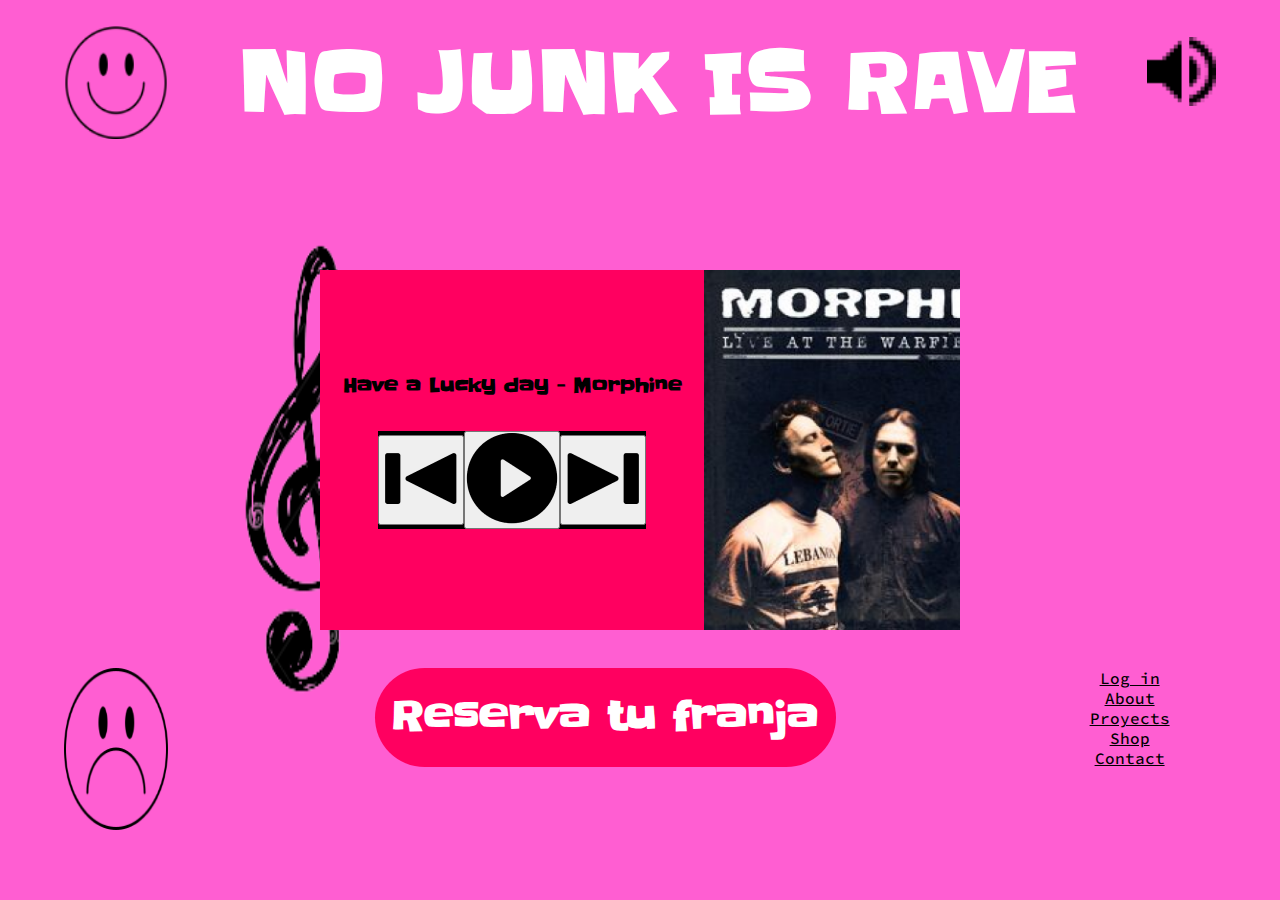
==== index.html @ 13de640f "first commit" ====
<!DOCTYPE html>
<html lang="en">

<head>
    <meta charset="UTF-8">
    <meta name="viewport" content="width=device-width, initial-scale=1.0">
    <title>No Junk is rave</title>

    <!-- Links -->
    <link rel="stylesheet" href="css/estilos.css">
</head>

<body>
    <div class="container color-index">
        <header class="encabezado-index">
            <img src="images/smiley.png" class="smily" alt="foto smaily">
            <h1 class="titulo-encabezado">NO JUNK IS RAVE</h1>
            <img src="images/volume.png" class="voicer" alt="foto altavoz">
        </header>
        <main class="contenido-index">
            <article class="reproductor">
                <div class="reproductor-des">
                    <h3>Have a Lucky day -
                        Morphine</h3>
                    <div class="container-play">
                        <button>
                            <img src="images/backwards.png" alt="boton atrás">
                        </button>
                        <button>
                            <img src="images/play.png" alt=" boton play">
                        </button>
                        <button>
                            <img src="images/forward.png" alt="boton adelante">
                        </button>
                    </div>
                </div>
                <figure>
                </figure>
                
            </article>
            <div class="container-mus">
                <img src="images/claveSol.png" alt="Clave de sol de fondo">
            </div>
        </main>
        <footer class="encabezado-index">
            <img class="smily" src="images/saddy.png" alt="Carita Pop punk triste">
            <button class="btn-reservar">
                <h3 class="reserva-des">Reserva tu franja</h3>
            </button>
            <nav class="sub-navegador">
                <ul class="sub-menu">
                    <li class="list-menu">
                        <a href="pages/registrarse.html">Log in</a>
                    </li>
                    <li class="list-menu">
                        <a href="#">About</a>
                    </li>
                    <li class="list-menu">
                        <a href="#">Proyects</a>
                    </li>
                    <li class="list-menu">
                        <a href="#">Shop</a>
                    </li>
                    <li class="list-menu">
                        <a href="#">Contact</a>
                    </li>
                </ul>
            </nav>
        </footer>
    </div>


<script src="script/fun.js"></script>
</body>

</html>
---- css/estilos.css ----
/* Contenido general */

@font-face {
    font-family: 'Slackey';
    src: url(/tipografías/Slackey-Regular.ttf);
}

@font-face {
    font-family: 'SourceCode';
    src: url(/tipografías/SourceCodePro-Medium.ttf);
}

* {
    padding: 0;
    margin: 0;
    box-sizing: border-box;
}

:root {
    --rosa: #FF5ED2;
    --rosa-oscuro: #FF0060;
    --blanco: #FFFFFF;
    --amarillo: #F6ED57;
    --azul: #1E33EF;
    --verde: #38D075 ;
    --tipo-titulo: 'Slackey';
}

/*Fin contenido general*/
/**/
/*index.html*/

.container {
    width: 100%;
    height: 100vh;
    margin: auto;
    font-family: var(--tipo-titulo);
}

.color-index {
    background-color: var(--rosa);
}


.encabezado-index {
    width: 90%;
    margin: auto;
    display: flex;
    justify-content: space-between;
    padding-top: 2%;
}

.smily {
    width: 9%;
}

.titulo-encabezado {
    color: var(--blanco);
    font-size: 5em;
}

.voicer {
    width: 6%;
    height: 6%;
    margin-top: 1%;
}

/* main index */

.contenido-index {
    width: 100%;
    height: 56vh;
    display: flex;
    flex-flow: row;
}

.reproductor {
    width: 50%;
    height: 40%;
    background-color: var(--rosa-oscuro);
    position: absolute;
    top: 50%;
    left: 50%;
    transform: translate(-50%, -50%);
    z-index: 300;
    display: flex;
    justify-content: space-between;
}

.reproductor-des {
    width: 60%;
    display: flex;
    flex-flow: column;
    justify-content: center;
    align-items: center;
    align-content: center;
    gap: 2em;
}

.container-play {
    background: #000;
    width:
        70%;
    display: flex;
    justify-content: space-around;
    align-items: center;
    align-content: center;
}

.reproductor>img {
    margin-top: 0%;
    height: 100%;

}

.container-mus {
    width: 25%;
    height: 60%;
    position: absolute;
    top:
        30%;
    left: 24%;
    transform: translate(-50%, -10%);
    /* background-color: red; */
}

.container-mus > img{
    width: 100%;
    height: 100%;
    background-size: cover;
}

.reproductor>figure {
    width: 40%;
    height: 100%;
    background-image: url(../images/Caratula1.png);
    background-size: cover;
}

/*Footer*/

.btn-reservar {
    width: 40%;
    height: 11vh;
    border: none;
    padding-top: 3%;
    background-color: var(--rosa-oscuro);
    border-radius: 5vw;
    transition: all 0.3s cubic-bezier(0.23, 1, 0.320, 1);
}

/**/
.btn-reservar::before {
    content: '';
    position: absolute;
    inset: 0;
    margin: auto;
    width: 50px;
    height: 50px;
    border-radius: inherit;
    scale: 0;
    z-index: -1;
    background-color: var(--azul);
    transition: all 0.6s cubic-bezier(0.23, 1, 0.320, 1);
}

.btn-reservar:hover::before {
    scale: 3;
}

.btn-reservar:hover {
    color: #212121;
    scale: 1.1;
    box-shadow: 0 0px 20px var(--azul);
}

.btn-reservar:active {
    scale: 1;
}

.reserva-des {
    color: var(--blanco);
    font-size: 3em;
    font-family: var(--tipo-titulo);
    margin-top: -8%;
}

.sub-menu {
    list-style: none;
    color: black;
    text-decoration: none;
    font-family: 'SourceCode';
}

.sub-navegador{   
    width: 15%;
    height: 18vh;
}

.list-menu{
    text-align: center;
}

.list-menu > a{
    color: black;
}

.usuario{
    width: 10%;
}

/*reserva.html*/

.color-reserva {
    background-color: var(--amarillo);
}

.hero-reserva{
    width: 100%;
    height: 56vh;
    display: flex;
    flex-flow: column;
}

 #mes {
    text-align: center;
    margin-inline-start: 5%;
    font-size: 2.5vw;
    color: white;
}

.art-reser {
    width: 60%;
    height: 85%;
    margin: 1% 21% 0 21%;
    background-color: var(--azul);
    border-radius: 25px;
}

.table-reser {
    width: 100%;
    height: 80%;
    margin-block-start: 2%;
    font-size: 1.5rem;
    text-align: center;
    color: white;
}

.table-head{
 color: black
}

.table-col:hover {
    background-color: #000000;
    border-radius: 5px;
} 

.botonera-reserva{
    width: 100%;
    height: 5vh;   
    display: flex;
    justify-content: space-between;
    margin-top: 0.5%;   
}

.btn-botonera{
    width: 12%;
    text-align: center;
    border-radius: 10px;
    border: none;
}


/*Footer reserva.html*/
.cuadro-repro{
    background-color: var(--rosa-oscuro);
    width: 30%;
    height: 18vh;
    display: flex;
    border-radius: 3px;
}

.repro-des{
    width: 100%;
    height: 18vh;
    display: flex;
    flex-direction: column;
    justify-content: center;
    gap: 8%;
    text-align: center;
    padding-top: 2%;
}

.repro-play{
    width: 100%;
    height: 10vh;
    display: flex;
    justify-content: space-evenly;
    align-items: center;
}

.repro-play > button > img{
    width: 50%;      
}

.caratula-reserva{
    width: 45%;
    background-image: url(../images/Caratula1.png);
    background-size: cover;
}


/* cancion.html */

.color-cancion{
    background-color: var(--verde);
}

.color-encabezado{
    color: black;
}

.art-cancion {
    width: 40%;
    height: 60%;
    margin: auto;
    background-color: #de2dac;
    border-radius: 25px;
}
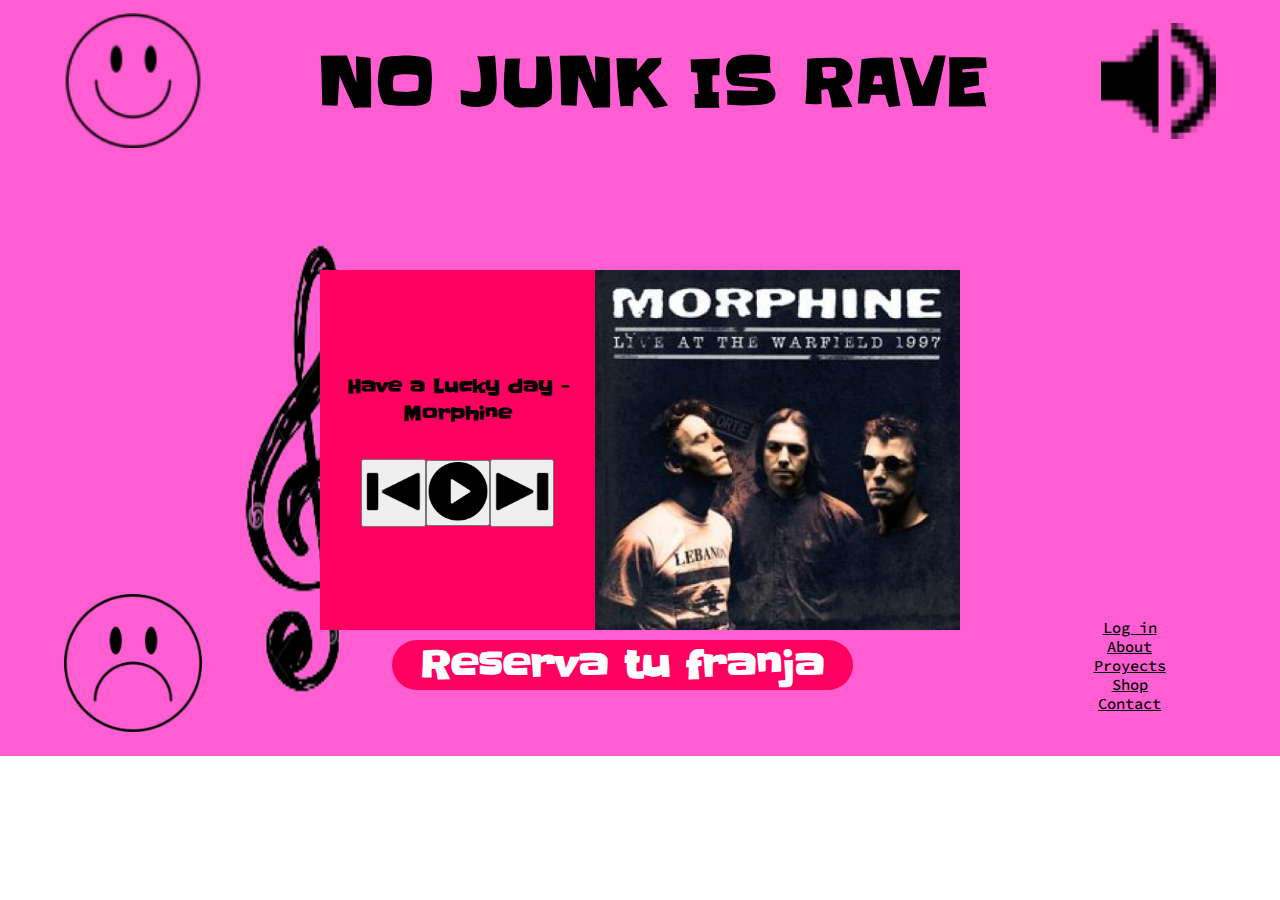
==== commit 0e7d9df0: "Parte uno del responsive" ====
--- a/index.html
+++ b/index.html
@@ -13,9 +13,13 @@
 <body>
     <div class="container color-index">
         <header class="encabezado-index">
-            <img src="images/smiley.png" class="smily" alt="foto smaily">
+            <figure class="cont-smily">
+                <img src="images/smiley.png" class="smily" alt="foto smaily">
+            </figure>
             <h1 class="titulo-encabezado">NO JUNK IS RAVE</h1>
-            <img src="images/volume.png" class="voicer" alt="foto altavoz">
+            <figure class="cont-voicer">
+                <img src="images/volume.png" class="voicer" alt="foto altavoz">
+            </figure>
         </header>
         <main class="contenido-index">
             <article class="reproductor">
@@ -23,54 +27,59 @@
                     <h3>Have a Lucky day -
                         Morphine</h3>
                     <div class="container-play">
-                        <button>
+                        <button class="btn-repro">
                             <img src="images/backwards.png" alt="boton atrás">
                         </button>
-                        <button>
+                        <button class="btn-repro">
                             <img src="images/play.png" alt=" boton play">
                         </button>
-                        <button>
+                        <button class="btn-repro">
                             <img src="images/forward.png" alt="boton adelante">
                         </button>
                     </div>
                 </div>
-                <figure>
+                <figure class="cont-caratula-index">
+                    <img class="caratula-index" src="images/Caratula1.png" alt="carátula de la canción que suena">
                 </figure>
-                
+
             </article>
-            <div class="container-mus">
+            <figure class="container-mus">
                 <img src="images/claveSol.png" alt="Clave de sol de fondo">
-            </div>
+            </figure>
         </main>
-        <footer class="encabezado-index">
-            <img class="smily" src="images/saddy.png" alt="Carita Pop punk triste">
-            <button class="btn-reservar">
-                <h3 class="reserva-des">Reserva tu franja</h3>
-            </button>
-            <nav class="sub-navegador">
-                <ul class="sub-menu">
-                    <li class="list-menu">
-                        <a href="pages/registrarse.html">Log in</a>
-                    </li>
-                    <li class="list-menu">
-                        <a href="#">About</a>
-                    </li>
-                    <li class="list-menu">
-                        <a href="#">Proyects</a>
-                    </li>
-                    <li class="list-menu">
-                        <a href="#">Shop</a>
-                    </li>
-                    <li class="list-menu">
-                        <a href="#">Contact</a>
-                    </li>
-                </ul>
-            </nav>
+        <footer class="piedepag-index">
+            <section class="cont-footer">
+                <figure class="cont-smily">
+                    <img class="smily" src="images/saddy.png" alt="Carita Pop punk triste">
+                </figure>
+                <button class="btn-reservar">
+                    <h3 class="reserva-des">Reserva tu franja</h3>
+                </button>
+                <nav class="sub-navegador">
+                    <ul class="sub-menu">
+                        <li class="list-menu">
+                            <a href="pages/registrarse.html">Log in</a>
+                        </li>
+                        <li class="list-menu">
+                            <a href="#">About</a>
+                        </li>
+                        <li class="list-menu">
+                            <a href="#">Proyects</a>
+                        </li>
+                        <li class="list-menu">
+                            <a href="#">Shop</a>
+                        </li>
+                        <li class="list-menu">
+                            <a href="#">Contact</a>
+                        </li>
+                    </ul>
+                </nav>
+            </section>
         </footer>
     </div>
 
 
-<script src="script/fun.js"></script>
+    <script src="script/fun.js"></script>
 </body>
 
 </html>--- a/css/estilos.css
+++ b/css/estilos.css
@@ -22,8 +22,9 @@
     --blanco: #FFFFFF;
     --amarillo: #F6ED57;
     --azul: #1E33EF;
-    --verde: #38D075 ;
+    --verde: #38D075;
     --tipo-titulo: 'Slackey';
+    --texto: 'SourceCode';
 }
 
 /*Fin contenido general*/
@@ -31,8 +32,7 @@
 /*index.html*/
 
 .container {
-    width: 100%;
-    height: 100vh;
+    max-width: min(100%, 1600px);
     margin: auto;
     font-family: var(--tipo-titulo);
 }
@@ -40,39 +40,47 @@
 .color-index {
     background-color: var(--rosa);
 }
-
 
 .encabezado-index {
     width: 90%;
     margin: auto;
     display: flex;
     justify-content: space-between;
-    padding-top: 2%;
+    align-items: center;
+    padding-top: 1%;
+}
+
+.cont-smily {
+    width: 12%;
 }
 
 .smily {
-    width: 9%;
+    width: 100%;
 }
 
 .titulo-encabezado {
-    color: var(--blanco);
-    font-size: 5em;
+    font-size: clamp(0.7em, 5vw, 5em);
+}
+
+.cont-voicer {
+    width: 10%;
 }
 
 .voicer {
-    width: 6%;
-    height: 6%;
+    width: 100%;
     margin-top: 1%;
 }
 
-/* main index */
+/* main index.html */
 
 .contenido-index {
     width: 100%;
-    height: 56vh;
+    min-height: 49vh;
     display: flex;
     flex-flow: row;
 }
+
+
 
 .reproductor {
     width: 50%;
@@ -82,9 +90,9 @@
     top: 50%;
     left: 50%;
     transform: translate(-50%, -50%);
-    z-index: 300;
     display: flex;
     justify-content: space-between;
+    z-index: 10;
 }
 
 .reproductor-des {
@@ -95,16 +103,25 @@
     align-items: center;
     align-content: center;
     gap: 2em;
-}
+    text-align: center;
+}
+
 
 .container-play {
-    background: #000;
     width:
         70%;
     display: flex;
     justify-content: space-around;
     align-items: center;
     align-content: center;
+}
+
+.btn-repro {
+    width: 100%;
+}
+
+.btn-repro>img {
+    width: 100%;
 }
 
 .reproductor>img {
@@ -117,37 +134,60 @@
     width: 25%;
     height: 60%;
     position: absolute;
-    top:
-        30%;
+    top: 30%;
     left: 24%;
     transform: translate(-50%, -10%);
-    /* background-color: red; */
-}
-
-.container-mus > img{
+
+
+}
+
+.container-mus>img {
     width: 100%;
     height: 100%;
     background-size: cover;
-}
-
-.reproductor>figure {
-    width: 40%;
+
+
+}
+
+.cont-caratula-index {
     height: 100%;
-    background-image: url(../images/Caratula1.png);
-    background-size: cover;
-}
+}
+
+.caratula-index {
+    height: 100%;
+}
+
 
 /*Footer*/
+
+.piedepag-index {
+    width: 100%;
+    height: auto;
+    display: flex;
+    justify-content: center;
+    background-color: var(--rosa);
+
+}
+
+.cont-footer {
+    width: 90%;
+    display: flex;
+    justify-content: space-between;
+    align-items: center;
+    padding-bottom: 1.5%;
+}
 
 .btn-reservar {
     width: 40%;
-    height: 11vh;
+    height: 50px;
     border: none;
     padding-top: 3%;
     background-color: var(--rosa-oscuro);
     border-radius: 5vw;
     transition: all 0.3s cubic-bezier(0.23, 1, 0.320, 1);
 }
+
+
 
 /**/
 .btn-reservar::before {
@@ -180,9 +220,16 @@
 
 .reserva-des {
     color: var(--blanco);
-    font-size: 3em;
+    font-size: clamp(0.7em, 3vw, 3em);
     font-family: var(--tipo-titulo);
     margin-top: -8%;
+}
+
+.sub-navegador {
+    width: 15%;
+    display: flex;
+    flex-flow: column;
+    justify-content: center;
 }
 
 .sub-menu {
@@ -192,20 +239,18 @@
     font-family: 'SourceCode';
 }
 
-.sub-navegador{   
-    width: 15%;
-    height: 18vh;
-}
-
-.list-menu{
+
+
+.list-menu {
+    font-size: clamp(0.7em, 1.2vw, 1.4em);
     text-align: center;
 }
 
-.list-menu > a{
+.list-menu>a {
     color: black;
 }
 
-.usuario{
+.usuario {
     width: 10%;
 }
 
@@ -215,19 +260,14 @@
     background-color: var(--amarillo);
 }
 
-.hero-reserva{
+.hero-reserva {
     width: 100%;
     height: 56vh;
     display: flex;
     flex-flow: column;
-}
-
- #mes {
-    text-align: center;
-    margin-inline-start: 5%;
-    font-size: 2.5vw;
-    color: white;
-}
+    background-color: #FF5ED2;
+}
+
 
 .art-reser {
     width: 60%;
@@ -237,42 +277,55 @@
     border-radius: 25px;
 }
 
+#mes {
+    text-align: center;
+    font-size: 2.5em;
+    color: white;
+    background: #000;
+}
+
 .table-reser {
     width: 100%;
-    height: 80%;
-    margin-block-start: 2%;
-    font-size: 1.5rem;
+    height: 90%;
     text-align: center;
     color: white;
 }
 
-.table-head{
- color: black
+.table-head {
+    font-size: 1.7em;
+}
+
+.table-col {
+    font-size: 1.3em;
 }
 
 .table-col:hover {
     background-color: #000000;
     border-radius: 5px;
-} 
-
-.botonera-reserva{
-    width: 100%;
-    height: 5vh;   
+}
+
+.botonera-reserva {
+    width: 100%;
+    height: 5vh;
     display: flex;
     justify-content: space-between;
-    margin-top: 0.5%;   
-}
-
-.btn-botonera{
-    width: 12%;
+    margin-block-start: 9%;
+}
+
+.btn-botonera {
+    width: 25%;
     text-align: center;
     border-radius: 10px;
     border: none;
 }
 
+.btn-reserva {
+    background-color: #38D075;
+}
+
 
 /*Footer reserva.html*/
-.cuadro-repro{
+.cuadro-repro {
     background-color: var(--rosa-oscuro);
     width: 30%;
     height: 18vh;
@@ -280,7 +333,7 @@
     border-radius: 3px;
 }
 
-.repro-des{
+.repro-des {
     width: 100%;
     height: 18vh;
     display: flex;
@@ -291,7 +344,7 @@
     padding-top: 2%;
 }
 
-.repro-play{
+.repro-play {
     width: 100%;
     height: 10vh;
     display: flex;
@@ -299,11 +352,11 @@
     align-items: center;
 }
 
-.repro-play > button > img{
-    width: 50%;      
-}
-
-.caratula-reserva{
+.repro-play>button>img {
+    width: 50%;
+}
+
+.caratula-reserva {
     width: 45%;
     background-image: url(../images/Caratula1.png);
     background-size: cover;
@@ -312,18 +365,331 @@
 
 /* cancion.html */
 
-.color-cancion{
+.color-cancion {
     background-color: var(--verde);
-}
-
-.color-encabezado{
+    transition: background .4s ease-in;
+}
+
+.color-encabezado {
     color: black;
 }
+
+.hero-cancion {
+    display: flex;
+    flex-flow: row;
+    width: 100%;
+
+}
+
+.cards {
+    position: relative;
+    width: 100%;
+    height: 100%;
+    position: relative;
+    display: flex;
+    align-items: center;
+    justify-content: center;
+}
+
+.cancion-title {
+    width: 85%;
+    color: white;
+    text-align: center;
+    margin-top: 3%;
+    font-size: 1.3em;
+
+}
+
+.cancion-con {
+    width: 100%;
+    height: 70%;
+    display: flex;
+    justify-content: space-evenly;
+    margin-top: 1%;
+
+}
+
+.card-des {
+    width: 50%;
+    display: flex;
+    flex-flow: column;
+    align-items: center;
+    gap: 10%;
+}
+
+.cancion-des {
+    width: 100%;
+    font-size: 1em;
+    font-family: var(--texto);
+
+
+}
+
+.btn-play {
+    width: 15%;
+}
+
+.prueba {
+    width: 15px;
+    height: 150px;
+    background-color: red;
+}
+
+.cancion-img {
+    width: 30%;
+}
+
+.caratula {
+    width: 100%;
+}
+
+/* Borrar */
+
+.container-cancion {
+    width: 100%;
+}
+
 
 .art-cancion {
     width: 40%;
-    height: 60%;
+    height: 65%;
     margin: auto;
     background-color: #de2dac;
     border-radius: 25px;
-}+    position: absolute;
+    transition: transform .4s ease;
+}
+
+.itarjeta {
+    display: none;
+}
+
+#item-1:checked~.cards #song-10,
+#item-2:checked~.cards #song-1,
+#item-3:checked~.cards #song-2,
+#item-4:checked~.cards #song-3,
+#item-5:checked~.cards #song-4,
+#item-6:checked~.cards #song-5,
+#item-7:checked~.cards #song-6,
+#item-8:checked~.cards #song-7,
+#item-9:checked~.cards #song-8,
+#item-10:checked~.cards #song-9 {
+    transform: translatex(-40%) scale(.8);
+    opacity: .4;
+    z-index: 0;
+}
+
+#item-1:checked~.cards #song-2,
+#item-2:checked~.cards #song-3,
+#item-3:checked~.cards #song-4,
+#item-4:checked~.cards #song-5,
+#item-5:checked~.cards #song-6,
+#item-6:checked~.cards #song-7,
+#item-7:checked~.cards #song-8,
+#item-8:checked~.cards #song-9,
+#item-9:checked~.cards #song-10,
+#item-10:checked~.cards #song-1 {
+    transform: translatex(40%) scale(.8);
+    opacity: .4;
+    z-index: 0;
+}
+
+#item-1:checked~.cards #song-1,
+#item-2:checked~.cards #song-2,
+#item-3:checked~.cards #song-3,
+#item-4:checked~.cards #song-4,
+#item-5:checked~.cards #song-5,
+#item-6:checked~.cards #song-6,
+#item-7:checked~.cards #song-7,
+#item-8:checked~.cards #song-8,
+#item-9:checked~.cards #song-9,
+#item-10:checked~.cards #song-10 {
+    transform: translatex(0) scale(1);
+    opacity: 1;
+    z-index: 1;
+}
+
+
+/*
+ * MEDIA QUERY
+ */
+
+@media (max-width:1024px) {
+
+    .encabezado-index {
+        padding-top: 5%;
+    }
+
+    .contenido-index {
+        height: 63.4vh;
+    }
+
+    .btn-reservar:hover::before {
+        scale: 2;
+    }
+
+    /* reserva.html */
+    .hero-reserva {
+        height: 100vh;
+    }
+
+    #mes {
+        font-size: 2.5;
+    }
+
+    .table-head {
+        font-size: 1.7em;
+    }
+}
+
+@media (max-width: 768px) {
+
+    .hero-reserva {
+        height: 80vh;
+    }
+
+    .reproductor {
+        width: 85%;
+        height: 25%;
+    }
+
+    .container-mus {
+        display: none;
+    }
+
+    .btn-reservar:hover::before {
+        scale: 1.5;
+    }
+
+    /* reserva.html */
+    #mes {
+        font-size:
+            2em;
+    }
+
+    .table-head {
+        font-size: 2.5em;
+    }
+}
+
+@media (max-width:480px) {
+
+
+    .container-mus {
+        display: none;
+    }
+
+    /* reserva.html */
+    .mes-reserva {
+        width: 100%;
+        background-color: red;
+        height: 70vh;
+    }
+
+    #mes {
+        font-size:
+            2em;
+        margin-block-start: 15%;
+    }
+
+    .table-head {
+        font-size: 1em;
+    }
+
+    .botonera-reserva {
+        margin-block-start: 5%;
+        
+    }
+
+    .botonera-reserva {
+        height: 18vh;
+    }
+
+    .btn-botonera {
+        width: 50%;
+        height: 8vh;
+    }
+
+}
+
+@media (max-width:320px) {
+
+    /* footer */
+    .btn-reservar {
+        height: 8vh;
+    }
+
+    .btn-reservar:hover::before {
+        scale: 1;
+    }
+
+    /* reserva.html */
+    .art-reser {
+        width: 60%;
+        height: 70%;
+        margin-block-start: 25%;
+        margin: 1% 21% 0 21%;
+    }
+
+    #mes {
+        margin-block-start: 15%;
+    }
+
+    .table-reser {
+        width: 100%;
+        display: flex;
+        justify-content: center;
+        margin-block-start: 5%;
+
+    }
+
+    .table-fil {
+        width: 100%;
+        display: flex;
+        margin-block-start: 5%;
+    }
+
+    .table-head {
+        font-size: 0.9em;
+    }
+
+    .table-col {
+        width: 100%;
+        font-size: 0.6em;
+    }
+
+    .botonera-reserva {
+        height: 18vh;
+        display: flex;
+        flex-flow: column;
+        align-items: center;
+    }
+
+    .btn-botonera {
+        width: 50%;
+        height: 8vh;
+    }
+
+
+}
+
+
+
+
+/* @media screen and (max-width: 600px) {
+
+    
+}
+
+}  */
+
+/* @media (max-width: 900px){
+   
+}  */
+
+/* 1024px */
+
+/* @media (max-width: 768px) {
+
+
+} */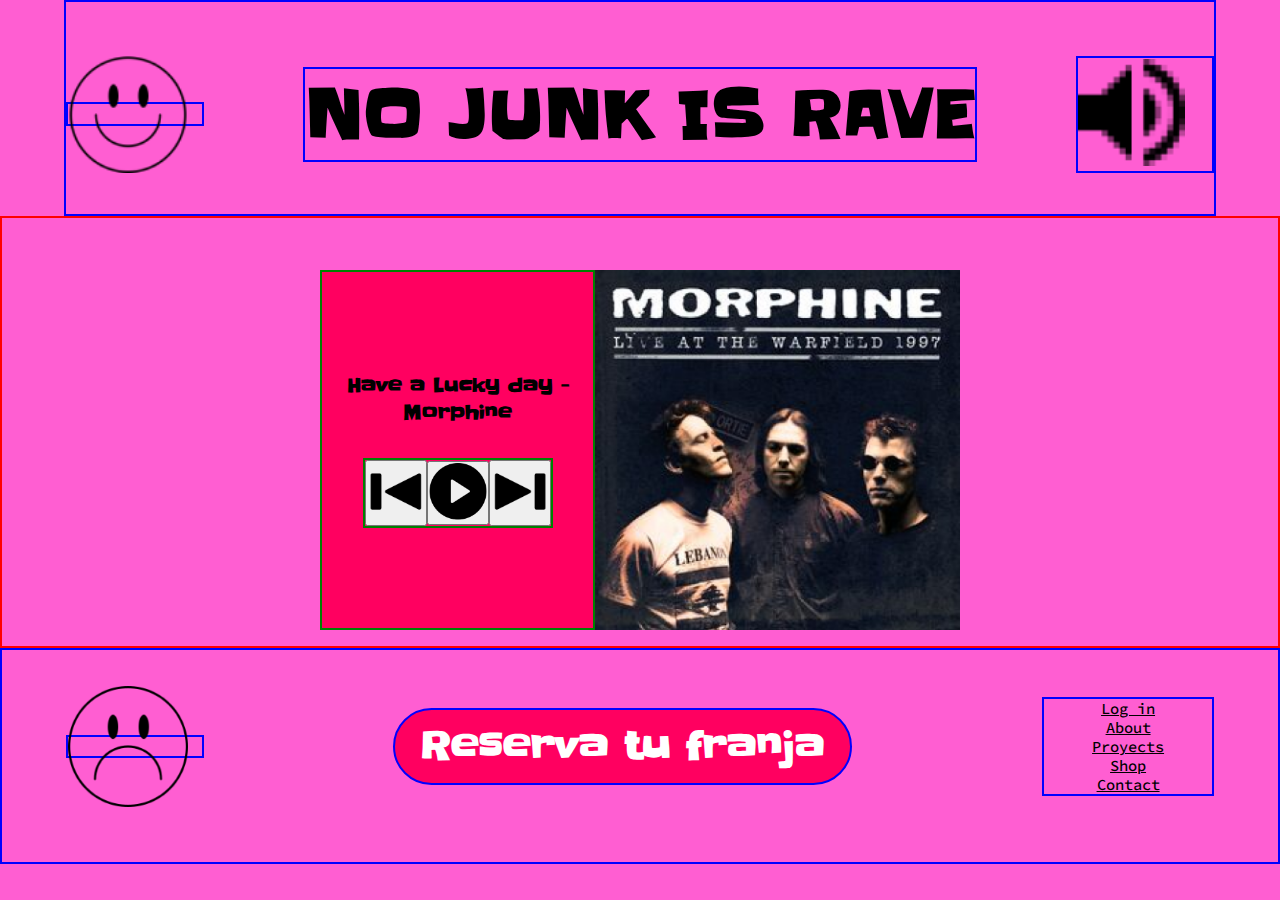
==== commit d6b69319: "responsive index arreglado" ====
--- a/index.html
+++ b/index.html
@@ -24,7 +24,7 @@
         <main class="contenido-index">
             <article class="reproductor">
                 <div class="reproductor-des">
-                    <h3>Have a Lucky day -
+                    <h3 class="reproductor-title">Have a Lucky day -
                         Morphine</h3>
                     <div class="container-play">
                         <button class="btn-repro">
@@ -41,11 +41,10 @@
                 <figure class="cont-caratula-index">
                     <img class="caratula-index" src="images/Caratula1.png" alt="carátula de la canción que suena">
                 </figure>
-
             </article>
-            <figure class="container-mus">
+           <!-- <figure class="container-mus">
                 <img src="images/claveSol.png" alt="Clave de sol de fondo">
-            </figure>
+            </figure> -->
         </main>
         <footer class="piedepag-index">
             <section class="cont-footer">
--- a/css/estilos.css
+++ b/css/estilos.css
@@ -10,7 +10,7 @@
     src: url(/tipografías/SourceCodePro-Medium.ttf);
 }
 
-* {
+*{
     padding: 0;
     margin: 0;
     box-sizing: border-box;
@@ -32,7 +32,8 @@
 /*index.html*/
 
 .container {
-    max-width: min(100%, 1600px);
+    width: 100%;
+    height: 100vh;
     margin: auto;
     font-family: var(--tipo-titulo);
 }
@@ -43,31 +44,39 @@
 
 .encabezado-index {
     width: 90%;
+    height: 24%;
     margin: auto;
     display: flex;
     justify-content: space-between;
     align-items: center;
     padding-top: 1%;
+    border: 2px solid blue;
 }
 
 .cont-smily {
     width: 12%;
+    height: 12%;
+    border: 2px solid blue;
+    display: flex;
+    align-items: center;
 }
 
 .smily {
-    width: 100%;
+    width: 90%;
 }
 
 .titulo-encabezado {
+    border: 2px solid blue;
     font-size: clamp(0.7em, 5vw, 5em);
 }
 
 .cont-voicer {
-    width: 10%;
+    border: 2px solid blue;
+    width: 12%;
 }
 
 .voicer {
-    width: 100%;
+    width: 80%;
     margin-top: 1%;
 }
 
@@ -75,12 +84,11 @@
 
 .contenido-index {
     width: 100%;
-    min-height: 49vh;
+    height: 48%;
     display: flex;
     flex-flow: row;
-}
-
-
+    border: 2px solid red;
+}
 
 .reproductor {
     width: 50%;
@@ -104,6 +112,7 @@
     align-content: center;
     gap: 2em;
     text-align: center;
+    border: 2px solid green;
 }
 
 
@@ -114,6 +123,7 @@
     justify-content: space-around;
     align-items: center;
     align-content: center;
+    border: 2px solid green;
 }
 
 .btn-repro {
@@ -127,7 +137,6 @@
 .reproductor>img {
     margin-top: 0%;
     height: 100%;
-
 }
 
 .container-mus {
@@ -137,16 +146,12 @@
     top: 30%;
     left: 24%;
     transform: translate(-50%, -10%);
-
-
 }
 
 .container-mus>img {
     width: 100%;
     height: 100%;
     background-size: cover;
-
-
 }
 
 .cont-caratula-index {
@@ -157,17 +162,19 @@
     height: 100%;
 }
 
-
 /*Footer*/
 
 .piedepag-index {
     width: 100%;
-    height: auto;
+    height: 24%;
+   
     display: flex;
     justify-content: center;
     background-color: var(--rosa);
-
-}
+    border: 2px solid blue;
+
+}
+
 
 .cont-footer {
     width: 90%;
@@ -179,17 +186,14 @@
 
 .btn-reservar {
     width: 40%;
-    height: 50px;
+    height: 40%;
     border: none;
-    padding-top: 3%;
     background-color: var(--rosa-oscuro);
     border-radius: 5vw;
     transition: all 0.3s cubic-bezier(0.23, 1, 0.320, 1);
-}
-
-
-
-/**/
+    border: 2px solid blue;
+}
+
 .btn-reservar::before {
     content: '';
     position: absolute;
@@ -222,7 +226,6 @@
     color: var(--blanco);
     font-size: clamp(0.7em, 3vw, 3em);
     font-family: var(--tipo-titulo);
-    margin-top: -8%;
 }
 
 .sub-navegador {
@@ -230,6 +233,7 @@
     display: flex;
     flex-flow: column;
     justify-content: center;
+    border: 2px solid blue;
 }
 
 .sub-menu {
@@ -239,8 +243,6 @@
     font-family: 'SourceCode';
 }
 
-
-
 .list-menu {
     font-size: clamp(0.7em, 1.2vw, 1.4em);
     text-align: center;
@@ -250,446 +252,29 @@
     color: black;
 }
 
-.usuario {
-    width: 10%;
-}
-
-/*reserva.html*/
-
-.color-reserva {
-    background-color: var(--amarillo);
-}
-
-.hero-reserva {
-    width: 100%;
-    height: 56vh;
-    display: flex;
-    flex-flow: column;
-    background-color: #FF5ED2;
-}
-
-
-.art-reser {
-    width: 60%;
-    height: 85%;
-    margin: 1% 21% 0 21%;
-    background-color: var(--azul);
-    border-radius: 25px;
-}
-
-#mes {
-    text-align: center;
-    font-size: 2.5em;
-    color: white;
-    background: #000;
-}
-
-.table-reser {
-    width: 100%;
-    height: 90%;
-    text-align: center;
-    color: white;
-}
-
-.table-head {
-    font-size: 1.7em;
-}
-
-.table-col {
-    font-size: 1.3em;
-}
-
-.table-col:hover {
-    background-color: #000000;
-    border-radius: 5px;
-}
-
-.botonera-reserva {
-    width: 100%;
-    height: 5vh;
-    display: flex;
-    justify-content: space-between;
-    margin-block-start: 9%;
-}
-
-.btn-botonera {
-    width: 25%;
-    text-align: center;
-    border-radius: 10px;
-    border: none;
-}
-
-.btn-reserva {
-    background-color: #38D075;
-}
-
-
-/*Footer reserva.html*/
-.cuadro-repro {
-    background-color: var(--rosa-oscuro);
-    width: 30%;
-    height: 18vh;
-    display: flex;
-    border-radius: 3px;
-}
-
-.repro-des {
-    width: 100%;
-    height: 18vh;
-    display: flex;
-    flex-direction: column;
-    justify-content: center;
-    gap: 8%;
-    text-align: center;
-    padding-top: 2%;
-}
-
-.repro-play {
-    width: 100%;
-    height: 10vh;
-    display: flex;
-    justify-content: space-evenly;
-    align-items: center;
-}
-
-.repro-play>button>img {
-    width: 50%;
-}
-
-.caratula-reserva {
-    width: 45%;
-    background-image: url(../images/Caratula1.png);
-    background-size: cover;
-}
-
-
-/* cancion.html */
-
-.color-cancion {
-    background-color: var(--verde);
-    transition: background .4s ease-in;
-}
-
-.color-encabezado {
-    color: black;
-}
-
-.hero-cancion {
-    display: flex;
-    flex-flow: row;
-    width: 100%;
-
-}
-
-.cards {
-    position: relative;
-    width: 100%;
-    height: 100%;
-    position: relative;
-    display: flex;
-    align-items: center;
-    justify-content: center;
-}
-
-.cancion-title {
-    width: 85%;
-    color: white;
-    text-align: center;
-    margin-top: 3%;
-    font-size: 1.3em;
-
-}
-
-.cancion-con {
-    width: 100%;
-    height: 70%;
-    display: flex;
-    justify-content: space-evenly;
-    margin-top: 1%;
-
-}
-
-.card-des {
-    width: 50%;
-    display: flex;
-    flex-flow: column;
-    align-items: center;
-    gap: 10%;
-}
-
-.cancion-des {
-    width: 100%;
-    font-size: 1em;
-    font-family: var(--texto);
-
-
-}
-
-.btn-play {
-    width: 15%;
-}
-
-.prueba {
-    width: 15px;
-    height: 150px;
-    background-color: red;
-}
-
-.cancion-img {
-    width: 30%;
-}
-
-.caratula {
-    width: 100%;
-}
-
-/* Borrar */
-
-.container-cancion {
-    width: 100%;
-}
-
-
-.art-cancion {
-    width: 40%;
-    height: 65%;
-    margin: auto;
-    background-color: #de2dac;
-    border-radius: 25px;
-    position: absolute;
-    transition: transform .4s ease;
-}
-
-.itarjeta {
-    display: none;
-}
-
-#item-1:checked~.cards #song-10,
-#item-2:checked~.cards #song-1,
-#item-3:checked~.cards #song-2,
-#item-4:checked~.cards #song-3,
-#item-5:checked~.cards #song-4,
-#item-6:checked~.cards #song-5,
-#item-7:checked~.cards #song-6,
-#item-8:checked~.cards #song-7,
-#item-9:checked~.cards #song-8,
-#item-10:checked~.cards #song-9 {
-    transform: translatex(-40%) scale(.8);
-    opacity: .4;
-    z-index: 0;
-}
-
-#item-1:checked~.cards #song-2,
-#item-2:checked~.cards #song-3,
-#item-3:checked~.cards #song-4,
-#item-4:checked~.cards #song-5,
-#item-5:checked~.cards #song-6,
-#item-6:checked~.cards #song-7,
-#item-7:checked~.cards #song-8,
-#item-8:checked~.cards #song-9,
-#item-9:checked~.cards #song-10,
-#item-10:checked~.cards #song-1 {
-    transform: translatex(40%) scale(.8);
-    opacity: .4;
-    z-index: 0;
-}
-
-#item-1:checked~.cards #song-1,
-#item-2:checked~.cards #song-2,
-#item-3:checked~.cards #song-3,
-#item-4:checked~.cards #song-4,
-#item-5:checked~.cards #song-5,
-#item-6:checked~.cards #song-6,
-#item-7:checked~.cards #song-7,
-#item-8:checked~.cards #song-8,
-#item-9:checked~.cards #song-9,
-#item-10:checked~.cards #song-10 {
-    transform: translatex(0) scale(1);
-    opacity: 1;
-    z-index: 1;
-}
+
+
+/*FIN index.html*/
+
 
 
 /*
  * MEDIA QUERY
  */
 
-@media (max-width:1024px) {
-
-    .encabezado-index {
-        padding-top: 5%;
+ @media (max-width:320px) {
+
+    .reproductor {
+        width: 75%;
+        height: 25%;
+        border: 2px solid yellow;
     }
 
-    .contenido-index {
-        height: 63.4vh;
+    .reproductor-des {
+        gap: 0.5em;
     }
 
-    .btn-reservar:hover::before {
-        scale: 2;
-    }
-
-    /* reserva.html */
-    .hero-reserva {
-        height: 100vh;
-    }
-
-    #mes {
-        font-size: 2.5;
-    }
-
-    .table-head {
-        font-size: 1.7em;
-    }
-}
-
-@media (max-width: 768px) {
-
-    .hero-reserva {
-        height: 80vh;
-    }
-
-    .reproductor {
-        width: 85%;
-        height: 25%;
-    }
-
-    .container-mus {
-        display: none;
-    }
-
-    .btn-reservar:hover::before {
-        scale: 1.5;
-    }
-
-    /* reserva.html */
-    #mes {
-        font-size:
-            2em;
-    }
-
-    .table-head {
-        font-size: 2.5em;
-    }
-}
-
-@media (max-width:480px) {
-
-
-    .container-mus {
-        display: none;
-    }
-
-    /* reserva.html */
-    .mes-reserva {
-        width: 100%;
-        background-color: red;
-        height: 70vh;
-    }
-
-    #mes {
-        font-size:
-            2em;
-        margin-block-start: 15%;
-    }
-
-    .table-head {
+    .reproductor-title{
         font-size: 1em;
     }
-
-    .botonera-reserva {
-        margin-block-start: 5%;
-        
-    }
-
-    .botonera-reserva {
-        height: 18vh;
-    }
-
-    .btn-botonera {
-        width: 50%;
-        height: 8vh;
-    }
-
-}
-
-@media (max-width:320px) {
-
-    /* footer */
-    .btn-reservar {
-        height: 8vh;
-    }
-
-    .btn-reservar:hover::before {
-        scale: 1;
-    }
-
-    /* reserva.html */
-    .art-reser {
-        width: 60%;
-        height: 70%;
-        margin-block-start: 25%;
-        margin: 1% 21% 0 21%;
-    }
-
-    #mes {
-        margin-block-start: 15%;
-    }
-
-    .table-reser {
-        width: 100%;
-        display: flex;
-        justify-content: center;
-        margin-block-start: 5%;
-
-    }
-
-    .table-fil {
-        width: 100%;
-        display: flex;
-        margin-block-start: 5%;
-    }
-
-    .table-head {
-        font-size: 0.9em;
-    }
-
-    .table-col {
-        width: 100%;
-        font-size: 0.6em;
-    }
-
-    .botonera-reserva {
-        height: 18vh;
-        display: flex;
-        flex-flow: column;
-        align-items: center;
-    }
-
-    .btn-botonera {
-        width: 50%;
-        height: 8vh;
-    }
-
-
-}
-
-
-
-
-/* @media screen and (max-width: 600px) {
-
-    
-}
-
-}  */
-
-/* @media (max-width: 900px){
-   
-}  */
-
-/* 1024px */
-
-/* @media (max-width: 768px) {
-
-
-} */+}
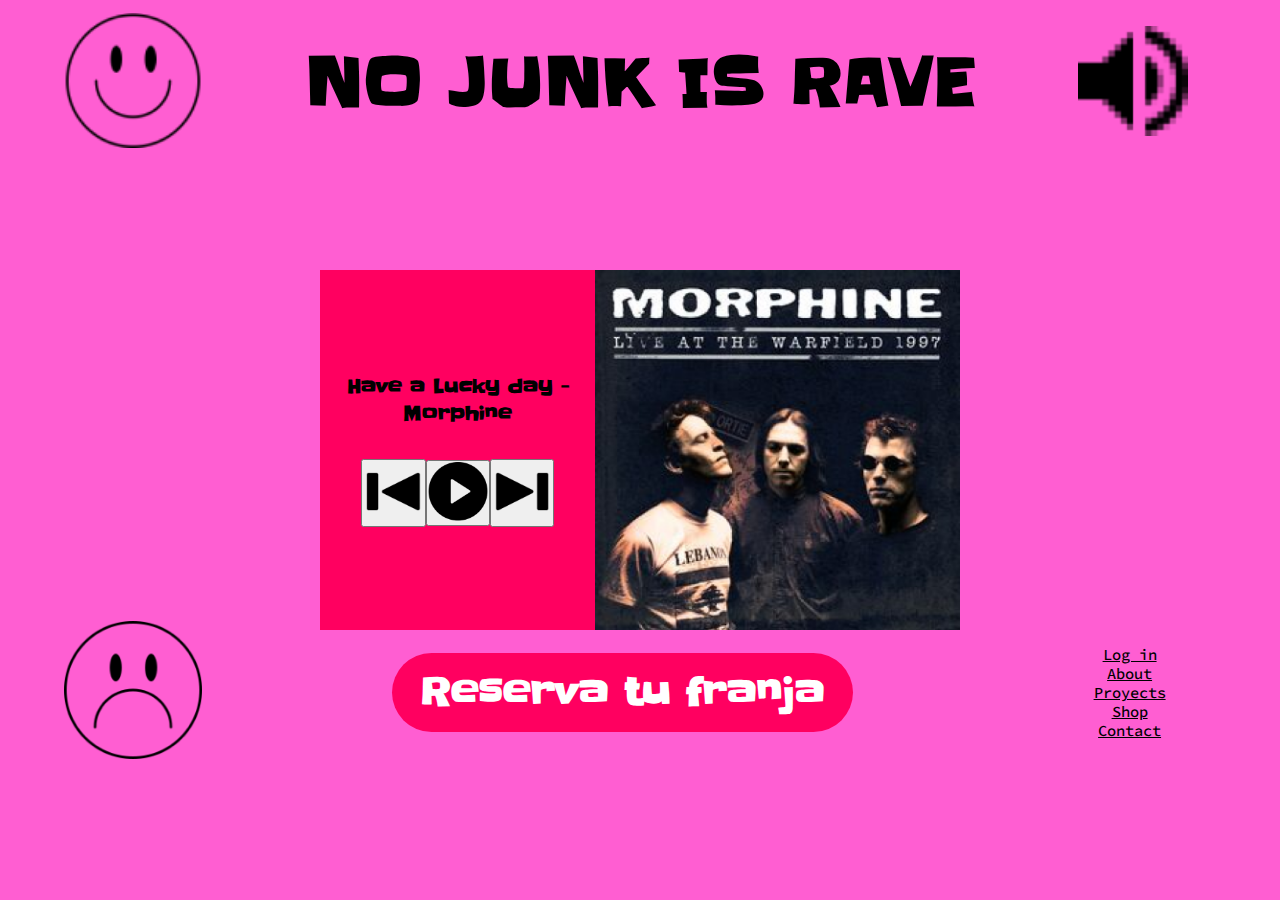
==== commit 4583ec15: "Correción de los metas para el SEO" ====
--- a/index.html
+++ b/index.html
@@ -1,9 +1,15 @@
 <!DOCTYPE html>
-<html lang="en">
+<html lang="es">
 
 <head>
     <meta charset="UTF-8">
+    <meta http-equiv="X-UA-Compatible" content="IE=edge">
     <meta name="viewport" content="width=device-width, initial-scale=1.0">
+    <meta name="author" content="Gorka Jabonero, alias: Juicy Soap" />
+    <meta name="copyright" content="Gorka Jabonero, alias: Juicy Soap" />
+    <meta name="description" content="Radio Indie para bandas emergentes, recuperamos esa filosofía de bandas universitarias americanas que había por todo el mundo antes de la llegada de internet"/>
+
+
     <title>No Junk is rave</title>
 
     <!-- Links -->
--- a/css/estilos.css
+++ b/css/estilos.css
@@ -10,7 +10,7 @@
     src: url(/tipografías/SourceCodePro-Medium.ttf);
 }
 
-*{
+* {
     padding: 0;
     margin: 0;
     box-sizing: border-box;
@@ -44,35 +44,28 @@
 
 .encabezado-index {
     width: 90%;
-    height: 24%;
     margin: auto;
     display: flex;
     justify-content: space-between;
     align-items: center;
     padding-top: 1%;
-    border: 2px solid blue;
 }
 
 .cont-smily {
     width: 12%;
-    height: 12%;
-    border: 2px solid blue;
-    display: flex;
-    align-items: center;
 }
 
 .smily {
-    width: 90%;
+    width: 100%;
 }
 
 .titulo-encabezado {
-    border: 2px solid blue;
     font-size: clamp(0.7em, 5vw, 5em);
 }
 
 .cont-voicer {
-    border: 2px solid blue;
     width: 12%;
+    
 }
 
 .voicer {
@@ -84,10 +77,9 @@
 
 .contenido-index {
     width: 100%;
-    height: 48%;
+    min-height: 49vh;
     display: flex;
     flex-flow: row;
-    border: 2px solid red;
 }
 
 .reproductor {
@@ -112,7 +104,6 @@
     align-content: center;
     gap: 2em;
     text-align: center;
-    border: 2px solid green;
 }
 
 
@@ -123,7 +114,6 @@
     justify-content: space-around;
     align-items: center;
     align-content: center;
-    border: 2px solid green;
 }
 
 .btn-repro {
@@ -137,6 +127,7 @@
 .reproductor>img {
     margin-top: 0%;
     height: 100%;
+
 }
 
 .container-mus {
@@ -146,12 +137,16 @@
     top: 30%;
     left: 24%;
     transform: translate(-50%, -10%);
+
+
 }
 
 .container-mus>img {
     width: 100%;
     height: 100%;
     background-size: cover;
+
+
 }
 
 .cont-caratula-index {
@@ -162,19 +157,15 @@
     height: 100%;
 }
 
-/*Footer*/
+
+/*Footer index.html*/
 
 .piedepag-index {
     width: 100%;
     height: 24%;
-   
     display: flex;
     justify-content: center;
-    background-color: var(--rosa);
-    border: 2px solid blue;
-
-}
-
+}
 
 .cont-footer {
     width: 90%;
@@ -191,8 +182,8 @@
     background-color: var(--rosa-oscuro);
     border-radius: 5vw;
     transition: all 0.3s cubic-bezier(0.23, 1, 0.320, 1);
-    border: 2px solid blue;
-}
+}
+
 
 .btn-reservar::before {
     content: '';
@@ -226,6 +217,7 @@
     color: var(--blanco);
     font-size: clamp(0.7em, 3vw, 3em);
     font-family: var(--tipo-titulo);
+    
 }
 
 .sub-navegador {
@@ -233,7 +225,6 @@
     display: flex;
     flex-flow: column;
     justify-content: center;
-    border: 2px solid blue;
 }
 
 .sub-menu {
@@ -243,6 +234,8 @@
     font-family: 'SourceCode';
 }
 
+
+
 .list-menu {
     font-size: clamp(0.7em, 1.2vw, 1.4em);
     text-align: center;
@@ -252,29 +245,314 @@
     color: black;
 }
 
-
+.usuario {
+    width: 10%;
+}
 
 /*FIN index.html*/
-
-
-
+/**/
+/*reserva.html*/
+
+.color-reserva {
+    background-color: var(--amarillo);
+}
+
+.hero-reserva {
+    width: 100%;
+    height: 48%;
+    display: flex;
+    flex-flow: column;
+    align-items: center;
+    justify-content: center;
+}
+
+
+.art-reser {
+    width: 60%;
+    height: 85%;
+    margin: 1% 21% 0 21%;
+    background-color: var(--azul);
+    border-radius: 25px;
+}
+
+#mes {
+    text-align: center;
+    font-size: 2.5em;
+    color: white;
+    background: #000;
+}
+
+.table-reser {
+    width: 100%;
+    height: 90%;
+    text-align: center;
+    color: white;
+}
+
+.table-head {
+    font-size: 1.7em;
+}
+
+.table-col {
+    font-size: 1.3em;
+}
+
+.table-col:hover {
+    background-color: #000000;
+    border-radius: 5px;
+}
+
+.botonera-reserva {
+    width: 100%;
+    height: 5vh;
+    display: flex;
+    justify-content: space-between;
+    margin-block-start: 9%;
+}
+
+.btn-botonera {
+    width: 25%;
+    text-align: center;
+    border-radius: 10px;
+    border: none;
+}
+
+.btn-reserva {
+    background-color: #38D075;
+}
+
+
+/*Footer reserva.html*/
+.cuadro-repro {
+    background-color: var(--rosa-oscuro);
+    width: 30%;
+    height: 18vh;
+    display: flex;
+    border-radius: 3px;
+}
+
+.repro-des {
+    width: 73%;
+    height: 100%;
+    display: flex;
+    flex-direction: column;
+    justify-content: space-evenly;
+    text-align: center;
+}
+
+.title-cancion{
+    font-size: 1.1em;
+}
+
+.repro-play {
+    width: 100%;
+    height: 25%;
+    display: flex;
+    justify-content: space-evenly;
+    align-items: center;
+}
+
+.repro-play>button>img {
+    width: 50%;
+}
+
+.caratula-reserva {
+    width: 32%;
+}
+
+.caratula-img {
+    height: 100%;
+    float: right;
+}
+
+/*FIN reserva.html*/
+/**/
+/*Inicio cancion.html*/
+
+.color-cancion {
+    background-color: var(--verde);
+    transition: background .4s ease-in;
+}
+
+.hero-cancion {
+    height: 48vh;
+    width: 100%;
+    display: flex;
+    flex-flow: row;
+}
+
+.cards {
+    position: relative;
+    width: 100%;
+    height: 100%;
+    position: relative;
+    display: flex;
+    align-items: center;
+    justify-content: center;
+}
+
+
+.cancion-title {
+    width: 100%;
+    color: white;
+    text-align: center;
+    margin-top: 3%;
+    font-size: 1.3em;
+}
+
+.cancion-con {
+    width: 100%;
+    height: 70%;
+    display: flex;
+    justify-content: space-evenly;
+    margin-top: 3%;
+}
+
+.card-des {
+    width: 65%;
+    display: flex;
+    flex-flow: column;
+    align-items: center;
+    justify-content: space-around; 
+    padding: 2%;
+    
+}
+
+.cancion-des {
+    width: 100%;
+    font-size: 1em;
+    font-family: var(--texto);
+}
+
+.btn-play {
+    width: 15%;
+}
+
+.cancion-img {
+    width: 30%;
+}
+
+.caratula {
+    width: 100%;
+    height: auto;
+}
+
+.container-cancion {
+    width: 100%;
+}
+
+.art-cancion {
+    width: 40%;
+    height: 90%;
+    margin: auto;
+    background-color: #de2dac;
+    border-radius: 25px;
+    position: absolute;
+    transition: transform .4s ease;
+}
+
+.itarjeta {
+    display: none;
+}
+
+#item-1:checked~.cards #song-10,
+#item-2:checked~.cards #song-1,
+#item-3:checked~.cards #song-2,
+#item-4:checked~.cards #song-3,
+#item-5:checked~.cards #song-4,
+#item-6:checked~.cards #song-5,
+#item-7:checked~.cards #song-6,
+#item-8:checked~.cards #song-7,
+#item-9:checked~.cards #song-8,
+#item-10:checked~.cards #song-9 {
+    transform: translatex(-40%) scale(.8);
+    opacity: .4;
+    z-index: 0;
+}
+
+#item-1:checked~.cards #song-2,
+#item-2:checked~.cards #song-3,
+#item-3:checked~.cards #song-4,
+#item-4:checked~.cards #song-5,
+#item-5:checked~.cards #song-6,
+#item-6:checked~.cards #song-7,
+#item-7:checked~.cards #song-8,
+#item-8:checked~.cards #song-9,
+#item-9:checked~.cards #song-10,
+#item-10:checked~.cards #song-1 {
+    transform: translatex(40%) scale(.8);
+    opacity: .4;
+    z-index: 0;
+}
+
+#item-1:checked~.cards #song-1,
+#item-2:checked~.cards #song-2,
+#item-3:checked~.cards #song-3,
+#item-4:checked~.cards #song-4,
+#item-5:checked~.cards #song-5,
+#item-6:checked~.cards #song-6,
+#item-7:checked~.cards #song-7,
+#item-8:checked~.cards #song-8,
+#item-9:checked~.cards #song-9,
+#item-10:checked~.cards #song-10 {
+    transform: translatex(0) scale(1);
+    opacity: 1;
+    z-index: 1;
+}
+
+
+/*FIN cancion.html*/
 /*
  * MEDIA QUERY
  */
 
- @media (max-width:320px) {
+ @media (max-width:1024px) {
+    .caratula-img {
+        height: 100%;
+    }
+
+    .titulo-can{
+        font-size: 0.9em;
+    }
+
+    .texto-can{
+        font-size: 0.7em;
+    }
+ }
+
+@media (max-width:700px) {
 
     .reproductor {
         width: 75%;
         height: 25%;
-        border: 2px solid yellow;
     }
 
     .reproductor-des {
         gap: 0.5em;
     }
 
-    .reproductor-title{
+    .reproductor-title {
         font-size: 1em;
     }
-}
+
+    /*reserva.html*/
+    .table-head {
+        font-size: 1.1em;
+    }
+
+    .table-col {
+        font-size: 1em;
+    }
+
+    /*cancion.html*/
+    
+    .footer-cancion{
+        display: flex;
+        flex-flow: column;
+        gap: 15%;
+    }
+
+    .smily-cancion{
+        opacity: 0;
+    }
+}